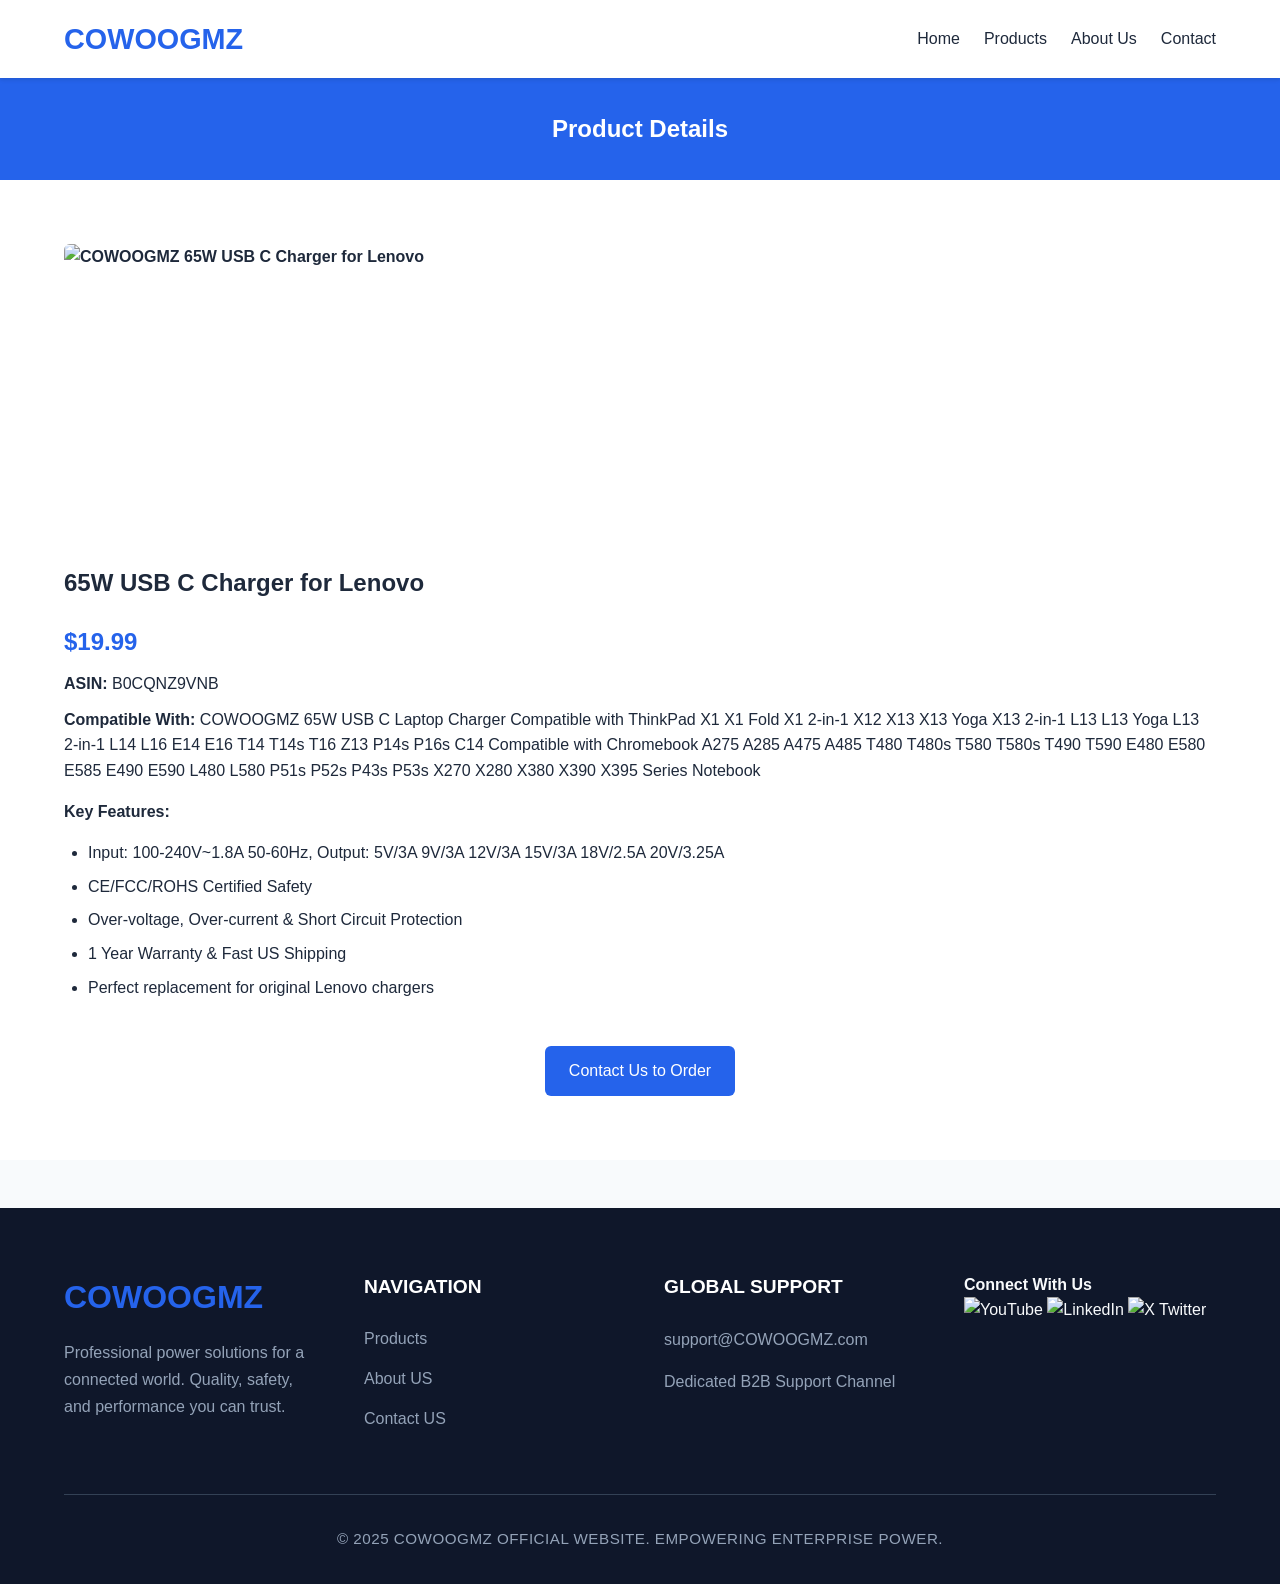
==== product1.html @ b0c009f4 "Create product1.html for COWOOGMZ charger details This HTML file contains the product details for th" ====
<!DOCTYPE html>
<html lang="en">
<head>
    <meta charset="UTF-8">
    <meta name="viewport" content="width=device-width, initial-scale=1.0">
    <title>COWOOGMZ 65W USB C Charger for Lenovo | USA</title>
    <link rel="stylesheet" href="css/style.css">
</head>
<body>
    <header class="navbar">
        <div class="container">
            <div class="logo"><h2>COWOOGMZ</h2></div>
            <nav class="nav-links">
                <a href="index.html">Home</a><a href="products.html">Products</a><a href="about.html">About Us</a><a href="contact.html">Contact</a>
            </nav>
        </div>
    </header>

    <section class="page-header"><div class="container"><h1>Product Details</h1></div></section>

    <section class="content-section">
        <div class="container">
            <div class="product-detail">
                <div class="product-img" style="height: 300px;">
                    <img src="https://user8715.cn.imgto.link/public/20260420/71bsnny8pwl-ac-sl1500.avif" alt="COWOOGMZ 65W USB C Charger for Lenovo" style="width:100%;height:100%;object-fit:contain;">
                </div>
                <h2 style="margin:20px 0">65W USB C Charger for Lenovo</h2>
                <h3 style="color:#2563eb;font-size:24px">$19.99</h3>
                <p style="margin:10px 0;"><strong>ASIN:</strong> B0CQNZ9VNB</p>
                <p style="margin:10px 0;"><strong>Compatible With:</strong> COWOOGMZ 65W USB C Laptop Charger Compatible with ThinkPad X1 X1 Fold X1 2-in-1 X12 X13 X13 Yoga X13 2-in-1 L13 L13 Yoga L13 2-in-1 L14 L16 E14 E16 T14 T14s T16 Z13 P14s P16s C14 Compatible with Chromebook A275 A285 A475 A485 T480 T480s T580 T580s T490 T590 E480 E580 E585 E490 E590 L480 L580 P51s P52s P43s P53s X270 X280 X380 X390 X395 Series Notebook</p>
                <h4 style="margin:15px 0">Key Features:</h4>
                <ul>
                    <li>Input: 100-240V~1.8A 50-60Hz, Output: 5V/3A 9V/3A 12V/3A 15V/3A 18V/2.5A 20V/3.25A</li>
                    <li>CE/FCC/ROHS Certified Safety</li>
                    <li>Over-voltage, Over-current & Short Circuit Protection</li>
                    <li>1 Year Warranty & Fast US Shipping</li>
                    <li>Perfect replacement for original Lenovo chargers</li>
                </ul>
                <div style="text-align:center; margin-top:30px;">
                    <a href="contact.html" class="btn">Contact Us to Order</a>
                </div>
            </div>
        </div>
    </section>

          <!-- ======================================
         全新 1:1复刻原版四栏暗黑页脚 全网站统一版本
         ====================================== -->
    <footer>
        <div class="container">
            <div class="footer-container">
                <!-- 第一栏：品牌Logo + Slogan -->
                <div class="footer-column footer-brand">
                    <h2>COWOOGMZ</h2>
                    <p>Professional power solutions for a connected world. Quality, safety, and performance you can trust.</p>
                </div>

                <!-- 第二栏：NAVIGATION 导航 -->
                <div class="footer-column">
                    <h3>Navigation</h3>
                    <div class="footer-nav-links">
                        <a href="products.html">Products</a>
                        <a href="about.html">About US</a>
                         <a href="contact.html">Contact US</a>
                    </div>
                </div>

                <!-- 第三栏：GLOBAL SUPPORT 全球商务支持 -->
                <div class="footer-column footer-support">
                    <h3>Global Support</h3>
                    <p>support@COWOOGMZ.com</p>
                    <p>Dedicated B2B Support Channel</p>
                </div>

                <!-- 第四栏：CONNECT 社交平台链接 -->
               <div class="footer-connect">
                <h4>Connect With Us</h4>
                <div class="icon-group">
                    <!-- 全部为原生平台官方LOGO图片，span包裹，无任何超链接 -->
                    <span class="social-logo">
                        <img src="https://user8715.cn.imgto.link/public/20260420/8171d7066ad2d91ee18f9b05667ff2ce.avif" alt="YouTube">
                    </span>
                    <span class="social-logo">
                        <img src="https://user8715.cn.imgto.link/public/20260420/fdc093a876acb1a80d698d2b4fb44385.avif" alt="LinkedIn">
                    </span>
                    <span class="social-logo">
                        <img src="https://user8715.cn.imgto.link/public/20260420/00cefcbd227ea4d6633d55ff452d8af7.avif" alt="X Twitter">
                    </span>
                 </div>
            </div>
        </div>
        <div class="copyright">
            <!-- 底部分割线 + 版权声明 -->
            <div class="footer-bottom">
                <p>© 2025 COWOOGMZ OFFICIAL WEBSITE. EMPOWERING ENTERPRISE POWER.</p>
            </div>
        </div>
    </footer>
</body>
</html>
---- css/style.css ----
/* 全局基础样式 */
* {
    margin: 0;
    padding: 0;
    box-sizing: border-box;
    font-family: 'Segoe UI', Arial, sans-serif;
}

:root {
    --primary: #2563eb; /* COWOOGMZ品牌蓝色主色 */
    --dark-main: #0f172a; /* 页脚极致深蓝暗黑背景（1:1匹配原图） */
    --dark-card: #1e293b;
    --light: #f8fafc;
    --gray: #94a3b8;
    --gray-line: #334155; /* 分割线颜色 */
}

body {
    color: var(--dark-card);
    background: var(--light);
    line-height: 1.6;
}

.container {
    width: 90%;
    max-width: 1200px;
    margin: 0 auto;
}

/* 导航栏 原有样式完全保留 */
.navbar {
    background: white;
    box-shadow: 0 2px 4px rgba(0,0,0,0.1);
    padding: 1rem 0;
    position: sticky;
    top: 0;
    z-index: 99;
}

.navbar .container {
    display: flex;
    justify-content: space-between;
    align-items: center;
}

.logo h2 {
    color: var(--primary);
    font-size: 1.8rem;
    font-weight: 700;
}

.nav-links a {
    margin-left: 1.5rem;
    text-decoration: none;
    color: var(--dark-card);
    font-weight: 500;
}

.nav-links a.active, .nav-links a:hover {
    color: var(--primary);
}

/* 按钮通用样式 原有全部保留 */
.btn {
    display: inline-block;
    background: var(--primary);
    color: white;
    padding: 12px 24px;
    border-radius: 6px;
    text-decoration: none;
    margin-top: 1rem;
    border: none;
    cursor: pointer;
    font-size: 1rem;
    transition: background 0.3s ease;
}
.btn:hover {
    background: #1d4ed8;
}

.btn-small {
    padding: 8px 16px;
    font-size: 0.9rem;
    background: var(--primary);
    color: white;
    border-radius: 4px;
    text-decoration: none;
    display: inline-block;
    margin-top: 0.5rem;
}

/* 首页英雄区 原有全部保留 */
.hero {
    background: linear-gradient(rgba(0,0,0,0.5), rgba(0,0,0,0.5)), url('https://images.unsplash.com/photo-1535905557558-afc4877a26fc?ixlib=rb-4.0.3&auto=format&fit=crop&w=1200&q=80');
    background-size: cover;
    background-position: center;
    color: white;
    text-align: center;
    padding: 6rem 0;
}

.hero-content h1 {
    font-size: 2.5rem;
    margin-bottom: 1rem;
}

/* 品牌优势模块 原有全部保留 */
.features {
    padding: 3rem 0;
    background: white;
}

.features .container {
    display: grid;
    grid-template-columns: repeat(3, 1fr);
    gap: 2rem;
    text-align: center;
}

.feature-box {
    padding: 1.5rem;
    background: var(--gray);
    border-radius: 8px;
}

/* 产品列表模块 原有全部保留 */
.products {
    padding: 4rem 0;
}

.section-title {
    text-align: center;
    font-size: 2rem;
    margin-bottom: 2rem;
}

.product-grid {
    display: grid;
    grid-template-columns: repeat(auto-fit, minmax(280px, 1fr));
    gap: 2rem;
}

.product-card {
    background: white;
    border-radius: 8px;
    padding: 1.5rem;
    text-align: center;
    box-shadow: 0 2px 8px rgba(0,0,0,0.08);
}

.product-img {
    height: 160px;
    background: var(--white);
    border-radius: 6px;
    margin-bottom: 1rem;
    display: flex;
    align-items: center;
    justify-content: center;
    font-weight: bold;
    overflow: hidden;
}
.product-img img {
    width: 100%;
    height: 100%;
    object-fit: contain;
}

/* 页面通用头部标题 原有全部保留 */
.page-header {
    background: var(--primary);
    color: white;
    padding: 2rem 0;
    text-align: center;
}

/* 通用内容正文模块 原有全部保留 */
.content-section {
    padding: 4rem 0;
    background: white;
}

.content-section ul {
    margin-left: 1.5rem;
    margin-top: 1rem;
}

.content-section li {
    margin-bottom: 0.5rem;
}

/* 联系表单模块 原有全部保留 */
.contact-form {
    padding: 4rem 0;
}

.form-group {
    margin-bottom: 1.2rem;
}

.form-group label {
    display: block;
    margin-bottom: 0.5rem;
    font-weight: bold;
}

.form-group input, .form-group textarea, .form-group select {
    width: 100%;
    padding: 12px;
    border: 1px solid #ccc;
    border-radius: 6px;
    font-size: 1rem;
}

.contact-info {
    margin-top: 2rem;
    padding: 1.5rem;
    background: var(--gray);
    border-radius: 8px;
}

/* ======================================
   【全新重磅升级】1:1复刻原版 暗黑四栏页脚全部样式
   ====================================== */
footer {
    background: var(--dark-main); /* 原图同款深蓝暗黑背景 */
    color: var(--light);
    padding: 4rem 0 2rem;
    margin-top: 3rem;
}

/* 页脚主体四栏网格布局（桌面端4列均分） */
.footer-container {
    display: grid;
    grid-template-columns: repeat(4, 1fr);
    gap: 3rem;
    margin-bottom: 3rem;
}

/* 每一栏通用标题样式（全大写、粗体、白色） */
.footer-column h3 {
    font-size: 1.2rem;
    text-transform: uppercase;
    font-weight: 700;
    margin-bottom: 1.5rem;
    color: #ffffff;
}

/* 第一栏：品牌区 */
.footer-brand h2 {
    font-size: 2rem;
    font-weight: 700;
    color: var(--primary); /* 品牌蓝色Logo色，和原图蓝色标题一致 */
    margin-bottom: 1rem;
}
.footer-brand p {
    color: var(--gray);
    line-height: 1.7;
    max-width: 300px;
}

/* 第二栏：导航链接区 */
.footer-nav-links a {
    display: block;
    color: var(--gray);
    text-decoration: none;
    margin-bottom: 0.9rem;
    transition: color 0.3s ease;
}
.footer-nav-links a:hover {
    color: var(--primary);
}

/* 第三栏：全球商务支持区 */
.footer-support p {
    color: var(--gray);
    margin-bottom: 0.9rem;
    line-height: 1.7;
}

/* 第四栏：社交图标区 圆形图标样式 */
.social-links {
    display: flex;
    gap: 1.2rem;
}
.social-icon {
    width: 22px;
    height: 22px;
    border-radius: 50%; /* 原图同款圆形背景 */
    background-color: var(--dark-card);
    display: flex;
    align-items: center;
    justify-content: center;
    color: var(--light);
    font-size: 1.2rem;
    text-decoration: none;
    transition: all 0.3s ease;
}
.social-icon:hover {
    background-color: var(--primary);
    transform: translateY(-2px);
}

/* 页脚底部分割线 + 版权区域 */
.footer-bottom {
    border-top: 1px solid var(--gray-line); /* 原图顶部细分割线 */
    padding-top: 2rem;
    text-align: center;
    color: var(--gray);
    text-transform: uppercase; /* 版权文字全大写，1:1匹配原图 */
    font-size: 0.95rem;
    letter-spacing: 0.5px;
}

/* 移动端响应式适配：小屏幕自动4栏变纵向堆叠 */
@media (max-width: 900px) {
    .footer-container {
        grid-template-columns: repeat(2, 1fr);
        gap: 2.5rem;
    }
}
@media (max-width: 600px) {
    .footer-container {
        grid-template-columns: 1fr;
        gap: 2.5rem;
    }
    .features .container {
        grid-template-columns: 1fr;
    }
    .hero-content h1 {
        font-size: 1.8rem;
    }
    .nav-links a {
        margin-left: 0.8rem;
        font-size: 0.9rem;
    }
}

/* 引入Font Awesome社交图标字体（全网站通用图标库，无需本地图片） */
@import url('https://cdnjs.cloudflare.com/ajax/libs/font-awesome/6.4.0/css/all.min.css');
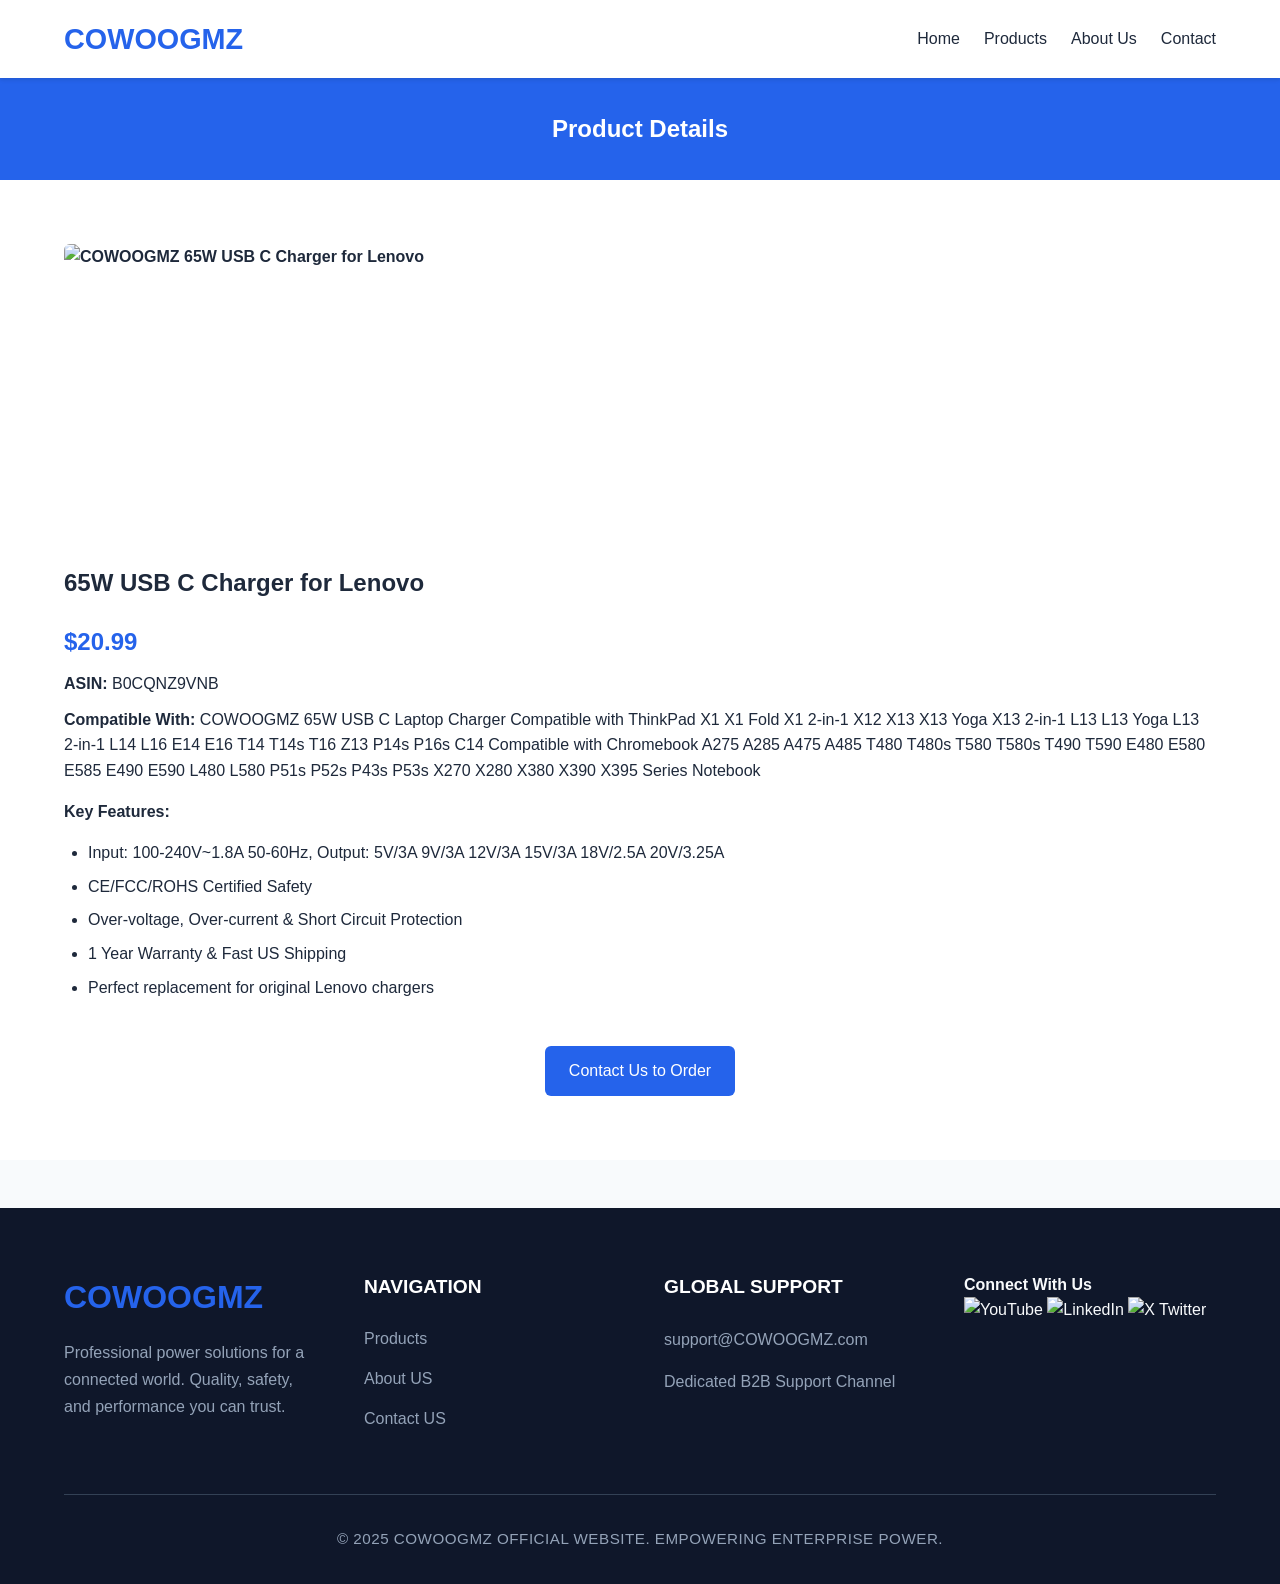
==== commit a1f1e36c: "Change product image and update price to $20.99 Updated product image and price in product1.html." ====
--- a/product1.html
+++ b/product1.html
@@ -22,10 +22,10 @@
         <div class="container">
             <div class="product-detail">
                 <div class="product-img" style="height: 300px;">
-                    <img src="https://user8715.cn.imgto.link/public/20260420/71bsnny8pwl-ac-sl1500.avif" alt="COWOOGMZ 65W USB C Charger for Lenovo" style="width:100%;height:100%;object-fit:contain;">
+                    <img src="https://user29509.cn.imgto.link/public/20260904/f697258cd7aa896282e634186862579c.avif" alt="COWOOGMZ 65W USB C Charger for Lenovo" style="width:100%;height:100%;object-fit:contain;">
                 </div>
                 <h2 style="margin:20px 0">65W USB C Charger for Lenovo</h2>
-                <h3 style="color:#2563eb;font-size:24px">$19.99</h3>
+                <h3 style="color:#2563eb;font-size:24px">$20.99</h3>
                 <p style="margin:10px 0;"><strong>ASIN:</strong> B0CQNZ9VNB</p>
                 <p style="margin:10px 0;"><strong>Compatible With:</strong> COWOOGMZ 65W USB C Laptop Charger Compatible with ThinkPad X1 X1 Fold X1 2-in-1 X12 X13 X13 Yoga X13 2-in-1 L13 L13 Yoga L13 2-in-1 L14 L16 E14 E16 T14 T14s T16 Z13 P14s P16s C14 Compatible with Chromebook A275 A285 A475 A485 T480 T480s T580 T580s T490 T590 E480 E580 E585 E490 E590 L480 L580 P51s P52s P43s P53s X270 X280 X380 X390 X395 Series Notebook</p>
                 <h4 style="margin:15px 0">Key Features:</h4>
